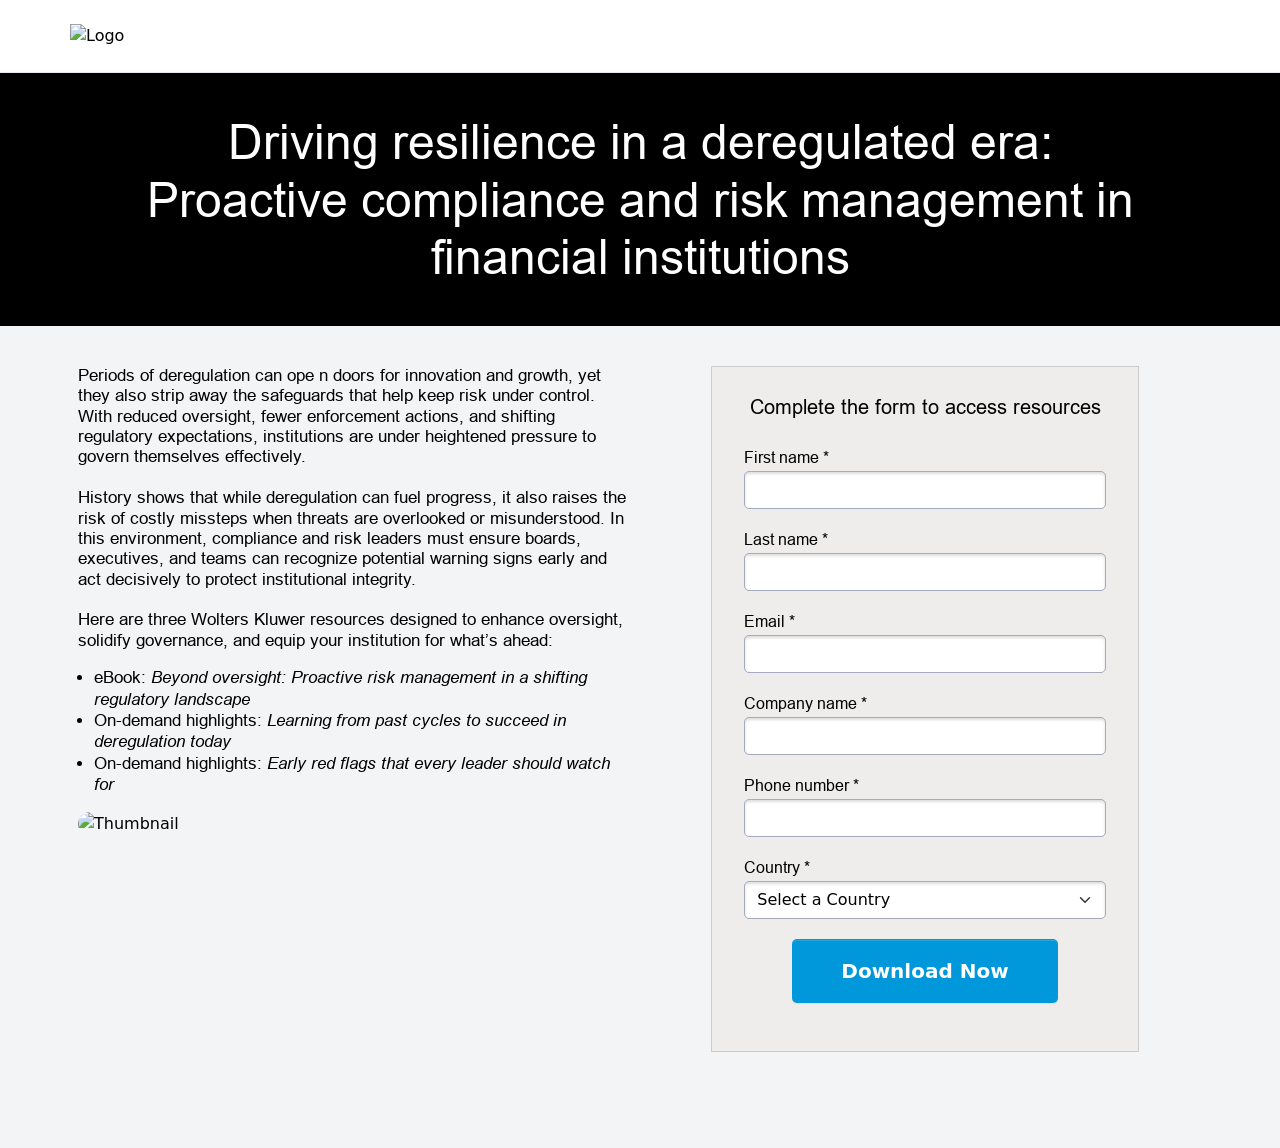
==== wolters-kluwer-1/index.html @ 0bf44a29 "wolters-kluwer-1 name updated" ====
<!doctype html>
<html lang="en">

<head>
    <!-- Required meta tags -->
    <meta charset="utf-8">
    <meta name="viewport" content="width=device-width, initial-scale=1">
    <link rel="icon" type="image/x-icon" href="https://hub.contentclik.com/logos/wolters_kluwer.png">

    <!-- Bootstrap CSS -->
    <link href="https://cdn.jsdelivr.net/npm/bootstrap@5.0.2/dist/css/bootstrap.min.css" rel="stylesheet"
        integrity="sha384-EVSTQN3/azprG1Anm3QDgpJLIm9Nao0Yz1ztcQTwFspd3yD65VohhpuuCOmLASjC" crossorigin="anonymous">

    <link rel="preconnect" href="https://fonts.googleapis.com">
    <link rel="preconnect" href="https://fonts.gstatic.com" crossorigin>
    <!-- <link href="https://fonts.googleapis.com/css2?family=Plus+Jakarta+Sans:ital,wght@0,200..800;1,200..800&display=swap"
        rel="stylesheet"> -->

    <link rel="stylesheet" href="./font.css">

    <title>
        Driving resilience in a deregulated era: Proactive compliance and risk management in financial institutions
    </title>
</head>

<body>
    <style>
        * {
            margin: 0;
            padding: 0;
            box-sizing: border-box;
            /* border: 1px solid #000; */
            /* font-family: "Plus Jakarta Sans", Helvetica, Arial, sans-serif; */
            color: #000;
        }

        body {
            overflow-x: hidden;
        }

        .form-control,
        select {
            border: 1px solid #bbb;
            font-size: 16px !important;
            color: #000 !important;
            /* box-shadow: inset 0 1px 1px rgba(0, 0, 0, .075); */
            border: 1px solid #a5abbd;
            border-radius: 5px;
            /* height: 52px; */
            font-weight: 500;
            box-shadow: inset 0px 2px 3px #dddddd;
            -webkit-box-shadow: inset 0px 2px 3px #dddddd;
        }

        ::placeholder {
            color: #000 !important;
            font-weight: 500;
        }

        label {
            font-family: Arial, sans-serif;
            font-weight: 500;
            font-size: 16px;
            line-height: 28px;
        }

        li {
            list-style: disc;
        }

        .opt-in {
            font-size: 12px;
            line-height: 15px;
            color: #32425e;
        }

        .opt-in a {
            text-decoration: none;
            color: #337ab7;
        }

        .btn {
            color: #ffffff;
            background-color: #0e57e0;
            font-size: 18px;
            font-weight: 600;
            text-shadow: 0 -1px 0 rgba(0, 0, 0, .2);
            -webkit-box-shadow: inset 0 1px 0 rgba(255, 255, 255, .15), 0 1px 1px rgba(0, 0, 0, .075);
            box-shadow: inset 0 1px 0 rgba(255, 255, 255, .15), 0 1px 1px rgba(0, 0, 0, .075);
            cursor: pointer;
            padding: 10px 35px;
            border-radius: 10px;
        }

        .btn:hover {
            color: #000000;
            background-color: #ffffff;
            box-shadow: 0 0 2px 2px #ccc;
        }
    </style>
    <div id="newBody">
        <!-- Navbar -->
        <nav style="border-bottom: 1px solid #e7e8f1;">
            <div class="container">
                <div class="row">
                    <!-- <div class="col-6 py-4 py-md-2 d-flex justify-content-start align-items-center">
                        <img src="./logotest.png" width="90%" style="max-width: 250px;" alt="Logo">
                    </div> -->
                    <div class="col-12 py-4 px-0 d-flex justify-content-start align-items-center">
                        <img src="https://hub.contentclik.com/logos/wolters_kluwer.png" width="90%"
                            style="max-width: 400px;" alt="Logo">
                    </div>
                </div>
            </div>
        </nav>

        <div style="background-color: #F3F4F6;color: #454545;">
            <!-- Title -->
            <header style="background-color: #000;">
                <div class="container">
                    <div class="row d-flex justify-content-center">
                        <div class="col-md-12 col-xxl-9 py-4 ">
                            <h2 class="text-center pt-3 pb-3 m-0 fw-6"
                                style="font-size: 48px;font-weight: 500;line-height: 1.2;color: #fff;font-family: 'Arial', sans-serif;">
                                Driving resilience in a deregulated era:
                                <br>
                                Proactive compliance and risk management in
                                financial institutions
                            </h2>
                            <!-- <h4 class="text-center pb-1 m-0 fw-6" style="font-size: 16px;font-weight: 500;">
                                Subtitle
                            </h4> -->
                        </div>
                        <!-- <div class="col-12 pt-1 pb-5 d-flex justify-content-center align-items-center">
                            <img src="https://hub.contentclik.com/logo/.png" width="90%"
                                style="max-width: 150px;" alt="Image_1">
                        </div> -->
                    </div>
                </div>
            </header>

            <!-- Abstract / Content / Form -->
            <main>
                <div class="container">
                    <div class="row pb-md-5 pt-3">

                        <!-- Content        -->
                        <section class="col-12 col-lg-6 px-4 px-md-2 pt-md-4">
                            <div class="row">

                                <div class="col-md-12"
                                    style="font-size: 17px;font-family: 'Arial',sans-serif;line-height: 1.2;">
                                    <p>
                                        <!-- <b>
                                            Subtitle
                                        </b>
                                        <br><br> -->
                                        Periods of deregulation can ope n doors for innovation and growth, yet they also
                                        strip away the safeguards that help keep risk under control. With reduced
                                        oversight, fewer enforcement actions, and shifting regulatory expectations,
                                        institutions are under heightened pressure to govern themselves effectively.
                                        <br><br>
                                        History shows that while deregulation can fuel progress, it also raises the risk
                                        of costly missteps when threats are overlooked or misunderstood. In this
                                        environment, compliance and risk leaders must ensure boards, executives, and
                                        teams can recognize potential warning signs early and act decisively to protect
                                        institutional integrity.
                                        <br><br>
                                        Here are three Wolters Kluwer resources designed to enhance oversight, solidify
                                        governance, and equip your institution for what’s ahead:


                                    </p>
                                    <ul class="ps-3"
                                        style="font-size: 17px;font-family: 'Arial',sans-serif;line-height: 1.2;">
                                        <li>
                                            eBook: <i>
                                                Beyond oversight: Proactive risk management in a shifting regulatory
                                                landscape
                                            </i>
                                        </li>

                                        <li>
                                            On-demand highlights: <i>
                                                Learning from past cycles to succeed in deregulation today
                                            </i>
                                        </li>

                                        <li>
                                            On-demand highlights: <i>
                                                Early red flags that every leader should watch for
                                            </i>
                                        </li>
                                    </ul>
                                </div>

                                <div class="col-md-12">
                                    <img class="d-block mx-auto"
                                        src="https://hub.contentclik.com/thumbnails/wolters_kluwer-1_thumb.png"
                                        width="100%" alt="Thumbnail"
                                        style="max-width: 600px;border-radius: 20px; box-shadow: none">
                                </div>

                            </div>
                        </section>

                        <!-- Form Section -->
                        <section class="col-12 col-lg-6 px-4 px-md-0 d-flex justify-content-center pt-md-4 pb-5">

                            <div class="row">
                                <div class="col-12">

                                    <form id="myform" class="col-9 mx-auto px-3" style="background-color: rgba(239,236,236,1);
                                            border: 1px solid #ccc;
                                            border-radius: 0;
                                            box-shadow: none;
                                            padding: 0 40px;">

                                        <!-- Hidden Campaign Name Field -->
                                        <input type="hidden" name="campaign_name" value="wolters_kluwer-1">

                                        <div class="row px-3">
                                            <div class="col-lg-12 mt-4 mb-3">
                                                <h4 class="mt-1"
                                                    style="text-align: center;font-size: 20px;font-family: 'Arial', sans-serif;">
                                                    Complete the form to access resources
                                                </h4>
                                            </div>

                                            <div class="col-12 mb-3">
                                                <label for="first_name">First name *</label>
                                                <input type="text" id="first_name" required class="form-control"
                                                    name="first_name">
                                            </div>

                                            <div class="col-12 mb-3">
                                                <label for="last_name">Last name *</label>
                                                <input type="text" id="last_name" required class="form-control"
                                                    name="last_name">
                                            </div>

                                            <div class="col-12 mb-3">
                                                <label for="email">Email *</label>
                                                <input type="email" id="email" required class="form-control"
                                                    name="email">
                                            </div>

                                            <div class="col-12 mb-3">
                                                <label for="company_name">Company name *</label>
                                                <input type="text" id="company_name" required class="form-control"
                                                    name="company_name">
                                            </div>

                                            <div class="col-12 mb-3">
                                                <label for="phone_number">Phone number *</label>
                                                <input type="phone_number" id="phone_number" required
                                                    class="form-control" name="phone_number">
                                            </div>

                                            <!-- <div class="col-12 mb-3">
                                                <label for="job_title">Job title *</label>
                                                <input type="text" id="job_title" required class="form-control"
                                                    name="job_title">
                                            </div> -->


                                            <div class="col-md-12 mb-3">
                                                <label for="country">Country *</label>
                                                <select id="country" required class="form-select form-control"
                                                    name="country">
                                                    <option value="">Select a Country</option>
                                                    <option value="Afghanistan">Afghanistan</option>
                                                    <option value="Albania">Albania</option>
                                                    <option value="Algeria">Algeria</option>
                                                    <option value="Andorra">Andorra</option>
                                                    <option value="Angola">Angola</option>
                                                    <option value="Antarctica">Antarctica</option>
                                                    <option value="Antigua and Barbuda">Antigua and Barbuda</option>
                                                    <option value="Argentina">Argentina</option>
                                                    <option value="Armenia">Armenia</option>
                                                    <option value="Australia">Australia</option>
                                                    <option value="Austria">Austria</option>
                                                    <option value="Azerbaijan">Azerbaijan</option>
                                                    <option value="Bahamas">Bahamas</option>
                                                    <option value="Bahrain">Bahrain</option>
                                                    <option value="Bangladesh">Bangladesh</option>
                                                    <option value="Barbados">Barbados</option>
                                                    <option value="Belarus">Belarus</option>
                                                    <option value="Belgium">Belgium</option>
                                                    <option value="Belize">Belize</option>
                                                    <option value="Benin">Benin</option>
                                                    <option value="Bermuda">Bermuda</option>
                                                    <option value="Bhutan">Bhutan</option>
                                                    <option value="Bolivia">Bolivia</option>
                                                    <option value="Bosnia and Herzegovina">Bosnia and Herzegovina
                                                    </option>
                                                    <option value="Botswana">Botswana</option>
                                                    <option value="Brazil">Brazil</option>
                                                    <option value="Brunei">Brunei</option>
                                                    <option value="Bulgaria">Bulgaria</option>
                                                    <option value="Burkina Faso">Burkina Faso</option>
                                                    <option value="Burma">Burma</option>
                                                    <option value="Burundi">Burundi</option>
                                                    <option value="Cambodia">Cambodia</option>
                                                    <option value="Cameroon">Cameroon</option>
                                                    <option value="Canada">Canada</option>
                                                    <option value="Cape Verde">Cape Verde</option>
                                                    <option value="Central African Republic">Central African
                                                        Republic</option>
                                                    <option value="Chad">Chad</option>
                                                    <option value="Chile">Chile</option>
                                                    <option value="China">China</option>
                                                    <option value="Colombia">Colombia</option>
                                                    <option value="Comoros">Comoros</option>
                                                    <option value="Congo, Democratic Republic">Congo, Democratic
                                                        Republic</option>
                                                    <option value="Congo, Republic of the">Congo, Republic of the
                                                    </option>
                                                    <option value="Costa Rica">Costa Rica</option>
                                                    <option value="Cote d'Ivoire">Cote d'Ivoire</option>
                                                    <option value="Croatia">Croatia</option>
                                                    <option value="Cuba">Cuba</option>
                                                    <option value="Cyprus">Cyprus</option>
                                                    <option value="Czech Republic">Czech Republic</option>
                                                    <option value="Denmark">Denmark</option>
                                                    <option value="Djibouti">Djibouti</option>
                                                    <option value="Dominica">Dominica</option>
                                                    <option value="Dominican Republic">Dominican Republic</option>
                                                    <option value="East Timor">East Timor</option>
                                                    <option value="Ecuador">Ecuador</option>
                                                    <option value="Egypt">Egypt</option>
                                                    <option value="El Salvador">El Salvador</option>
                                                    <option value="Equatorial Guinea">Equatorial Guinea</option>
                                                    <option value="Eritrea">Eritrea</option>
                                                    <option value="Estonia">Estonia</option>
                                                    <option value="Ethiopia">Ethiopia</option>
                                                    <option value="Fiji">Fiji</option>
                                                    <option value="Finland">Finland</option>
                                                    <option value="France">France</option>
                                                    <option value="Gabon">Gabon</option>
                                                    <option value="Gambia">Gambia</option>
                                                    <option value="Georgia">Georgia</option>
                                                    <option value="Germany">Germany</option>
                                                    <option value="Ghana">Ghana</option>
                                                    <option value="Greece">Greece</option>
                                                    <option value="Greenland">Greenland</option>
                                                    <option value="Grenada">Grenada</option>
                                                    <option value="Guatemala">Guatemala</option>
                                                    <option value="Guinea">Guinea</option>
                                                    <option value="Guinea-Bissau">Guinea-Bissau</option>
                                                    <option value="Guyana">Guyana</option>
                                                    <option value="Haiti">Haiti</option>
                                                    <option value="Honduras">Honduras</option>
                                                    <option value="Hong Kong">Hong Kong</option>
                                                    <option value="Hungary">Hungary</option>
                                                    <option value="Iceland">Iceland</option>
                                                    <option value="India">India</option>
                                                    <option value="Indonesia">Indonesia</option>
                                                    <option value="Iran">Iran</option>
                                                    <option value="Iraq">Iraq</option>
                                                    <option value="Ireland">Ireland</option>
                                                    <option value="Israel">Israel</option>
                                                    <option value="Italy">Italy</option>
                                                    <option value="Jamaica">Jamaica</option>
                                                    <option value="Japan">Japan</option>
                                                    <option value="Jordan">Jordan</option>
                                                    <option value="Kazakhstan">Kazakhstan</option>
                                                    <option value="Kenya">Kenya</option>
                                                    <option value="Kiribati">Kiribati</option>
                                                    <option value="Korea, North">Korea, North</option>
                                                    <option value="Korea, South">Korea, South</option>
                                                    <option value="Kuwait">Kuwait</option>
                                                    <option value="Kyrgyzstan">Kyrgyzstan</option>
                                                    <option value="Laos">Laos</option>
                                                    <option value="Latvia">Latvia</option>
                                                    <option value="Lebanon">Lebanon</option>
                                                    <option value="Lesotho">Lesotho</option>
                                                    <option value="Liberia">Liberia</option>
                                                    <option value="Libya">Libya</option>
                                                    <option value="Liechtenstein">Liechtenstein</option>
                                                    <option value="Lithuania">Lithuania</option>
                                                    <option value="Luxembourg">Luxembourg</option>
                                                    <option value="Macedonia">Macedonia</option>
                                                    <option value="Madagascar">Madagascar</option>
                                                    <option value="Malawi">Malawi</option>
                                                    <option value="Malaysia">Malaysia</option>
                                                    <option value="Maldives">Maldives</option>
                                                    <option value="Mali">Mali</option>
                                                    <option value="Malta">Malta</option>
                                                    <option value="Marshall Islands">Marshall Islands</option>
                                                    <option value="Mauritania">Mauritania</option>
                                                    <option value="Mauritius">Mauritius</option>
                                                    <option value="Mexico">Mexico</option>
                                                    <option value="Micronesia">Micronesia</option>
                                                    <option value="Moldova">Moldova</option>
                                                    <option value="Mongolia">Mongolia</option>
                                                    <option value="Montenegro">Montenegro</option>
                                                    <option value="Morocco">Morocco</option>
                                                    <option value="Monaco">Monaco</option>
                                                    <option value="Mozambique">Mozambique</option>
                                                    <option value="Namibia">Namibia</option>
                                                    <option value="Nauru">Nauru</option>
                                                    <option value="Nepal">Nepal</option>
                                                    <option value="Netherlands">Netherlands</option>
                                                    <option value="New Zealand">New Zealand</option>
                                                    <option value="Nicaragua">Nicaragua</option>
                                                    <option value="Niger">Niger</option>
                                                    <option value="Nigeria">Nigeria</option>
                                                    <option value="Norway">Norway</option>
                                                    <option value="Oman">Oman</option>
                                                    <option value="Pakistan">Pakistan</option>
                                                    <option value="Panama">Panama</option>
                                                    <option value="Papua New Guinea">Papua New Guinea</option>
                                                    <option value="Paraguay">Paraguay</option>
                                                    <option value="Peru">Peru</option>
                                                    <option value="Philippines">Philippines</option>
                                                    <option value="Poland">Poland</option>
                                                    <option value="Portugal">Portugal</option>
                                                    <option value="Qatar">Qatar</option>
                                                    <option value="Romania">Romania</option>
                                                    <option value="Russia">Russia</option>
                                                    <option value="Rwanda">Rwanda</option>
                                                    <option value="Samoa">Samoa</option>
                                                    <option value="San Marino">San Marino</option>
                                                    <option value="Sao Tome">Sao Tome</option>
                                                    <option value="Saudi Arabia">Saudi Arabia</option>
                                                    <option value="Senegal">Senegal</option>
                                                    <option value="Serbia">Serbia</option>
                                                    <option value="Seychelles">Seychelles</option>
                                                    <option value="Sierra Leone">Sierra Leone</option>
                                                    <option value="Singapore">Singapore</option>
                                                    <option value="Slovakia">Slovakia</option>
                                                    <option value="Slovenia">Slovenia</option>
                                                    <option value="Solomon Islands">Solomon Islands</option>
                                                    <option value="Somalia">Somalia</option>
                                                    <option value="South Africa">South Africa</option>
                                                    <option value="Spain">Spain</option>
                                                    <option value="Sri Lanka">Sri Lanka</option>
                                                    <option value="Sudan">Sudan</option>
                                                    <option value="Suriname">Suriname</option>
                                                    <option value="Swaziland">Swaziland</option>
                                                    <option value="Sweden">Sweden</option>
                                                    <option value="Switzerland">Switzerland</option>
                                                    <option value="Syria">Syria</option>
                                                    <option value="Taiwan">Taiwan</option>
                                                    <option value="Tajikistan">Tajikistan</option>
                                                    <option value="Tanzania">Tanzania</option>
                                                    <option value="Thailand">Thailand</option>
                                                    <option value="Togo">Togo</option>
                                                    <option value="Tonga">Tonga</option>
                                                    <option value="Trinidad and Tobago">Trinidad and Tobago</option>
                                                    <option value="Tunisia">Tunisia</option>
                                                    <option value="Turkey">Turkey</option>
                                                    <option value="Turkmenistan">Turkmenistan</option>
                                                    <option value="Uganda">Uganda</option>
                                                    <option value="Ukraine">Ukraine</option>
                                                    <option value="United Arab Emirates">United Arab Emirates
                                                    </option>
                                                    <option value="United Kingdom">United Kingdom</option>
                                                    <option value="United States">United States</option>
                                                    <option value="Uruguay">Uruguay</option>
                                                    <option value="Uzbekistan">Uzbekistan</option>
                                                    <option value="Vanuatu">Vanuatu</option>
                                                    <option value="Venezuela">Venezuela</option>
                                                    <option value="Vietnam">Vietnam</option>
                                                    <option value="Yemen">Yemen</option>
                                                    <option value="Zambia">Zambia</option>
                                                    <option value="Zimbabwe">Zimbabwe</option>

                                                </select>
                                            </div>



                                            <!-- <div class="col-md-12 mt-3  ps-3 pe-4">
                                        <p
                                            style="font-size: 13px;color: #888c93 !important;line-height: 28px;font-weight: 500;">
                                            <input class="form-check-input me-1" type="checkbox"
                                                style="font-size: 18px;">
                                            Optin
                                        </p>
                                    </div> -->


                                            <div class="col-md-12 pt-1 pb-5">
                                                <button type="submit" class="btn d-block mx-auto "
                                                    style="padding: 16px 48px;background-color: rgba(0, 152, 219, 1);color: #ffffff!important;border-radius: 5px;font-size: 20px;font-weight: 600;text-shadow: none;">
                                                    Download Now
                                                </button>
                                            </div>

                                        </div>
                                    </form>


                                </div>
                            </div>

                        </section>

                    </div>
                </div>
            </main>

            <main id="thankyou" style="display:none;padding:6vh 0px 13vh 0;">
                <div class="container">
                    <div class="row align-items-stretch">



                        <section
                            class="col-12 d-flex align-items-center justify-content-center text-center pt-4 pb-4 mb-5 mb-lg-0">
                            <div class="row">


                                <div class="col-12">
                                    <h3 style="font-weight: 600;font-family: 'Arial', sans-serif;font-size: 32px;">
                                        Thank You!
                                    </h3>
                                    <p class="mt-3"
                                        style="font-weight: 400;font-family: 'Arial', sans-serif;font-size: 20px;">
                                        Your form has been submitted.
                                        <br>
                                        Please click the link below to access the content
                                    </p>
                                </div>

                                <div class="col-12">

                                    <div class="row pt-5">

                                        <div class="col-md-4 ">
                                            <a style="text-decoration: none;"
                                                href="https://hub.contentclik.com/pdf/Beyond_oversight_Proactive_risk_management.pdf">
                                                <img class="img-fluid mx-auto shadow-lg border border-dark"
                                                    src="./wolters_kluwer-a.png" alt="PDF Thumbnail" width="100%"
                                                    style="max-width: 500px;">
                                            </a>
                                        </div>

                                        <div class="col-md-8 d-flex align-items-center justify-content-center border">
                                            <div class="">
                                                <h4
                                                    style="font-weight: 600;font-family: 'Arial', sans-serif;font-size: 24px;">
                                                    Ebook
                                                </h4>

                                                <h5 class="pt-4 mb-5"
                                                    style="font-weight: 400;font-family: 'Arial', sans-serif;font-size: 20px;">
                                                    Beyond Oversight Proactive Risk Management
                                                </h5>

                                                <a style="text-decoration: none;"
                                                    href="https://hub.contentclik.com/pdf/Beyond_oversight_Proactive_risk_management.pdf">
                                                    <button type="submit" class="btn d-block mx-auto "
                                                        style="padding: 12px 40px;background-color: rgba(0, 152, 219, 1);color: #ffffff!important;border-radius: 5px;font-size: 18px;font-weight: 600;text-shadow: none;">
                                                        Read Now
                                                    </button>
                                                </a>
                                            </div>
                                        </div>

                                    </div>

                                    <div class="row pt-5">

                                        <div class="col-md-4 ">
                                            <a style="text-decoration: none;" href="https://vimeo.com/1152003832">
                                                <img class="img-fluid mx-auto shadow-lg border border-dark"
                                                    src="./wolters_kluwer-b.png" alt="PDF Thumbnail" width="100%"
                                                    style="max-width: 500px;">
                                            </a>
                                        </div>

                                        <div class="col-md-8 d-flex align-items-center justify-content-center border">
                                            <div class="">
                                                <h4
                                                    style="font-weight: 600;font-family: 'Arial', sans-serif;font-size: 24px;">
                                                    On-demand highlights 1
                                                </h4>

                                                <h5 class="pt-4 mb-5"
                                                    style="font-weight: 400;font-family: 'Arial', sans-serif;font-size: 20px;">
                                                    Driving Resilience in a Deregulated Era Webinar
                                                </h5>

                                                <a style="text-decoration: none;" href="https://vimeo.com/1152003832">
                                                    <button type="submit" class="btn d-block mx-auto "
                                                        style="padding: 12px 40px;background-color: rgba(0, 152, 219, 1);color: #ffffff!important;border-radius: 5px;font-size: 18px;font-weight: 600;text-shadow: none;">
                                                        View Now
                                                    </button>
                                                </a>
                                            </div>
                                        </div>

                                    </div>

                                    <div class="row pt-5">

                                        <div class="col-md-4 ">
                                            <a style="text-decoration: none;" href="https://vimeo.com/1152004239">
                                                <img class="img-fluid mx-auto shadow-lg border border-dark"
                                                    src="./wolters_kluwer-c.png" alt="PDF Thumbnail" width="100%"
                                                    style="max-width: 500px;">
                                            </a>
                                        </div>

                                        <div class="col-md-8 d-flex align-items-center justify-content-center border">
                                            <div class="">
                                                <h4
                                                    style="font-weight: 600;font-family: 'Arial', sans-serif;font-size: 24px;">
                                                    On-demand highlights 2
                                                </h4>

                                                <h5 class="pt-4 mb-5"
                                                    style="font-weight: 400;font-family: 'Arial', sans-serif;font-size: 20px;">
                                                    Driving Resilience in a Deregulated Era Webinar
                                                </h5>

                                                <a style="text-decoration: none;" href="https://vimeo.com/1152003832">
                                                    <button type="submit" class="btn d-block mx-auto "
                                                        style="padding: 12px 40px;background-color: rgba(0, 152, 219, 1);color: #ffffff!important;border-radius: 5px;font-size: 18px;font-weight: 600;text-shadow: none;">
                                                        View Now
                                                    </button>
                                                </a>
                                            </div>
                                        </div>

                                    </div>


                                </div>
                            </div>
                        </section>

                    </div>
                </div>
            </main>
        </div>

        <!-- Footer / Privacy Policy -->
        <!-- <footer class="text-white" style="background-color: #000;font-size: 14px;line-height: 30px;">
            <div class="container">
                <div class="row">
                    <div class="col-12 pt-5 pb-2 d-flex justify-content-center align-items-center">
                        <img src="https://hub.contentclik.com/logos/.svg" width="90%" style="max-width: 162px;"
                            alt="White_Logo">
                    </div>
                    <div class="col-md-12 pt-2 pb-4">
                        <p class="text-center" style="color: #fff;">
                            <span class="d-inline-block"
                                style="padding-top: 5px;padding-bottom: 5px;color: #fff;padding-right: 5px;">Copyright
                                2026
                                ©ContentClik</span>
                            <a style="padding-top: 5px;padding-bottom: 5px;border-left: 1px solid #fff;padding-right:8px;padding-left: 8px; color: #fff;"
                                href="https://contentclik.com/privacy-policy" target="_blank" rel="noopener">
                                Privacy Policy
                            </a>
                        </p>
                    </div>
                </div>
            </div>
        </footer> -->
    </div>

    <!-- Optional JavaScript; choose one of the two! -->

    <!-- Option 1: Bootstrap Bundle with Popper -->
    <script src="https://cdn.jsdelivr.net/npm/bootstrap@5.0.2/dist/js/bootstrap.bundle.min.js"
        integrity="sha384-MrcW6ZMFYlzcLA8Nl+NtUVF0sA7MsXsP1UyJoMp4YLEuNSfAP+JcXn/tWtIaxVXM"
        crossorigin="anonymous"></script>

    <!-- Firebase SDK (Compat version) -->
    <script src="https://www.gstatic.com/firebasejs/8.10.1/firebase-app.js"></script>
    <script src="https://www.gstatic.com/firebasejs/8.10.1/firebase-firestore.js"></script>

    <!-- Firebase Config & Form Handler -->
    <script>
        // Initialize Firebase (REPLACE WITH YOUR CONFIG)
        const firebaseConfig = {
            apiKey: "AIzaSyCA2Q7aCaTs7FQse8H3xqQgdLjrHhCx68U",
            authDomain: "leads-management-59a48.firebaseapp.com",
            projectId: "leads-management-59a48",
            storageBucket: "leads-management-59a48.firebasestorage.app",
            messagingSenderId: "498800396444",
            appId: "1:498800396444:web:764214381817df32f80559",
            measurementId: "G-CJRX2VKLKD"
        };

        firebase.initializeApp(firebaseConfig);
        const db = firebase.firestore();
    </script>

    <!-- Load Adaptive Form Handler -->
    <script src="../firebase-form-handler.js"></script>

    <!-- Form Visibility Handler (Campaign-Specific) -->
    <script>
        document.addEventListener('formSubmissionSuccess', function () {
            // Scroll to top
            window.scrollTo({ top: 0, behavior: 'smooth' });

            // Hide form, show thank you message permanently
            document.querySelector('main:not(#thankyou)').style.display = 'none';
            document.getElementById('thankyou').style.display = 'block';
        });
    </script>

    <!-- Option 2: Separate Popper and Bootstrap JS -->
    <!--
    <script src="https://cdn.jsdelivr.net/npm/@popperjs/core@2.9.2/dist/umd/popper.min.js" integrity="sha384-IQsoLXl5PILFhosVNubq5LC7Qb9DXgDA9i+tQ8Zj3iwWAwPtgFTxbJ8NT4GN1R8p" crossorigin="anonymous"></script>
    <script src="https://cdn.jsdelivr.net/npm/bootstrap@5.0.2/dist/js/bootstrap.min.js" integrity="sha384-cVKIPhGWiC2Al4u+LWgxfKTRIcfu0JTxR+EQDz/bgldoEyl4H0zUF0QKbrJ0EcQF" crossorigin="anonymous"></script>
    -->
</body>

</html>
---- wolters-kluwer-1/font.css ----
/* ==========================
   Arial Family
   ========================== */

@font-face {
    font-family: 'Arial';
    src: url('./font/arial/ARIAL.TTF') format('truetype');
    font-weight: 400;
    font-style: normal;
}

@font-face {
    font-family: 'Arial';
    src: url('./font/arial/ARIALBD.TTF') format('truetype');
    font-weight: 700;
    font-style: normal;
}

@font-face {
    font-family: 'Arial';
    src: url('./font/arial/ARIALI.TTF') format('truetype');
    font-weight: 400;
    font-style: italic;
}

@font-face {
    font-family: 'Arial';
    src: url('./font/arial/ARIALBI.TTF') format('truetype');
    font-weight: 700;
    font-style: italic;
}

/* ==========================
   Arial Narrow
   ========================== */

@font-face {
    font-family: 'Arial Narrow';
    src: url('./font/arial/ARIALN.TTF') format('truetype');
    font-weight: 400;
    font-style: normal;
}

@font-face {
    font-family: 'Arial Narrow';
    src: url('./font/arial/ARIALNB.TTF') format('truetype');
    font-weight: 700;
    font-style: normal;
}

@font-face {
    font-family: 'Arial Narrow';
    src: url('./font/arial/ARIALNI.TTF') format('truetype');
    font-weight: 400;
    font-style: italic;
}

@font-face {
    font-family: 'Arial Narrow';
    src: url('./font/arial/ARIALNBI.TTF') format('truetype');
    font-weight: 700;
    font-style: italic;
}

/* ==========================
   Arial Light
   ========================== */

@font-face {
    font-family: 'Arial Light';
    src: url('./font/arial/ARIALLGT.TTF') format('truetype');
    font-weight: 300;
    font-style: normal;
}

@font-face {
    font-family: 'Arial Light';
    src: url('./font/arial/ARIALLGTITL.TTF') format('truetype');
    font-weight: 300;
    font-style: italic;
}

/* ==========================
   Arial Black
   ========================== */

@font-face {
    font-family: 'Arial Black';
    src: url('./font/arial/ARIBLK.TTF') format('truetype');
    font-weight: 900;
    font-style: normal;
}

@font-face {
    font-family: 'Arial Black';
    src: url('./font/arial/ARIALBLACKITALIC.TTF') format('truetype');
    font-weight: 900;
    font-style: italic;
}

/* ==========================
   Arial Medium
   ========================== */

@font-face {
    font-family: 'Arial Medium';
    src: url('./font/arial/ArialMdm.ttf') format('truetype');
    font-weight: 500;
    font-style: normal;
}

@font-face {
    font-family: 'Arial Medium';
    src: url('./font/arial/ArialMdmItl.ttf') format('truetype');
    font-weight: 500;
    font-style: italic;
}

/* ==========================
   Arial CE
   ========================== */

@font-face {
    font-family: 'Arial CE';
    src: url('./font/arial/ArialCE.ttf') format('truetype');
    font-weight: 400;
    font-style: normal;
}

@font-face {
    font-family: 'Arial CE';
    src: url('./font/arial/arialceb.ttf') format('truetype');
    font-weight: 700;
    font-style: normal;
}

@font-face {
    font-family: 'Arial CE';
    src: url('./font/arial/ArialCEItalic.ttf') format('truetype');
    font-weight: 400;
    font-style: italic;
}

@font-face {
    font-family: 'Arial CE';
    src: url('./font/arial/ArialCEBoldItalic.ttf') format('truetype');
    font-weight: 700;
    font-style: italic;
}

@font-face {
    font-family: 'Arial CE Black';
    src: url('./font/arial/ArialCEMTBlack.ttf') format('truetype');
    font-weight: 900;
    font-style: normal;
}
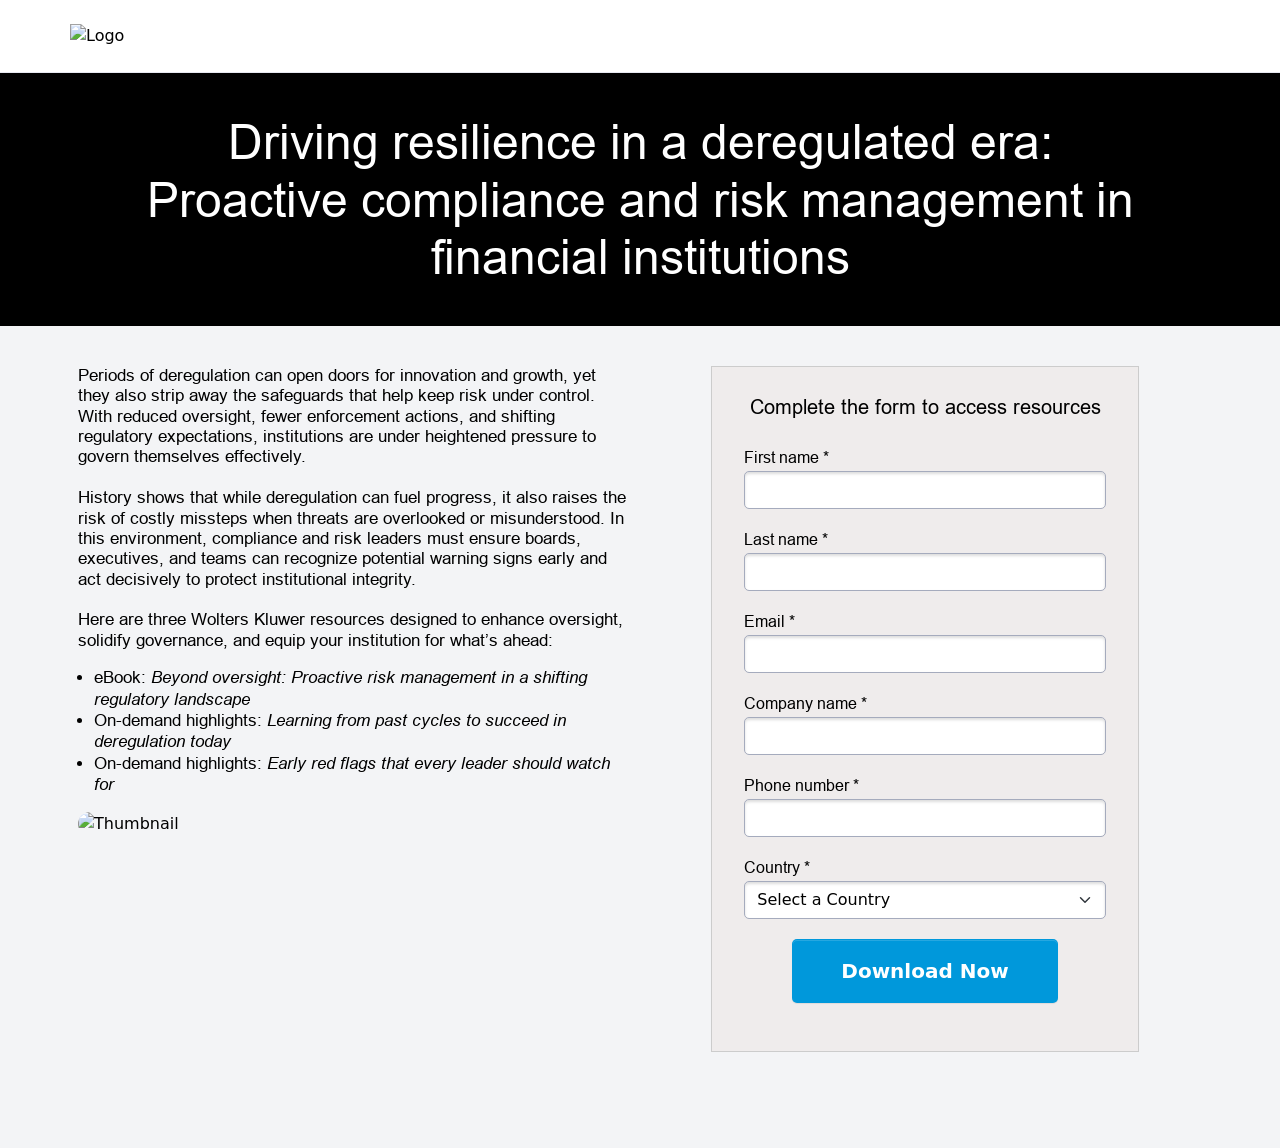
==== commit 5ba24284: "wolters-kluwer-1 updated" ====
--- a/wolters-kluwer-1/index.html
+++ b/wolters-kluwer-1/index.html
@@ -155,7 +155,7 @@
                                             Subtitle
                                         </b>
                                         <br><br> -->
-                                        Periods of deregulation can ope n doors for innovation and growth, yet they also
+                                        Periods of deregulation can open doors for innovation and growth, yet they also
                                         strip away the safeguards that help keep risk under control. With reduced
                                         oversight, fewer enforcement actions, and shifting regulatory expectations,
                                         institutions are under heightened pressure to govern themselves effectively.
@@ -531,10 +531,10 @@
 
                                         <div class="col-md-4 ">
                                             <a style="text-decoration: none;"
-                                                href="https://hub.contentclik.com/pdf/Beyond_oversight_Proactive_risk_management.pdf">
+                                                href="https://hub.contentclik.com/pdf/(eBook)_Beyond_oversight__Proactive_risk_management.pdf">
                                                 <img class="img-fluid mx-auto shadow-lg border border-dark"
-                                                    src="./wolters_kluwer-a.png" alt="PDF Thumbnail" width="100%"
-                                                    style="max-width: 500px;">
+                                                    src="https://hub.contentclik.com/thumbnails/wolters_kluwer-a.png"
+                                                    alt="PDF Thumbnail" width="100%" style="max-width: 500px;">
                                             </a>
                                         </div>
 
@@ -551,7 +551,7 @@
                                                 </h5>
 
                                                 <a style="text-decoration: none;"
-                                                    href="https://hub.contentclik.com/pdf/Beyond_oversight_Proactive_risk_management.pdf">
+                                                    href="https://hub.contentclik.com/pdf/(eBook)_Beyond_oversight__Proactive_risk_management.pdf">
                                                     <button type="submit" class="btn d-block mx-auto "
                                                         style="padding: 12px 40px;background-color: rgba(0, 152, 219, 1);color: #ffffff!important;border-radius: 5px;font-size: 18px;font-weight: 600;text-shadow: none;">
                                                         Read Now
@@ -565,10 +565,11 @@
                                     <div class="row pt-5">
 
                                         <div class="col-md-4 ">
-                                            <a style="text-decoration: none;" href="https://vimeo.com/1152003832">
+                                            <a style="text-decoration: none;"
+                                                href="https://hub.contentclik.com/video/(video_2)_Driving_Resilience_in_a_Deregulated_Era_Webinar_Learning_from_past_cycles_to_succeed_in.mp4">
                                                 <img class="img-fluid mx-auto shadow-lg border border-dark"
-                                                    src="./wolters_kluwer-b.png" alt="PDF Thumbnail" width="100%"
-                                                    style="max-width: 500px;">
+                                                    src="https://hub.contentclik.com/thumbnails/wolters_kluwer-b.png"
+                                                    alt="PDF Thumbnail" width="100%" style="max-width: 500px;">
                                             </a>
                                         </div>
 
@@ -584,7 +585,8 @@
                                                     Driving Resilience in a Deregulated Era Webinar
                                                 </h5>
 
-                                                <a style="text-decoration: none;" href="https://vimeo.com/1152003832">
+                                                <a style="text-decoration: none;"
+                                                    href="https://hub.contentclik.com/video/(video_2)_Driving_Resilience_in_a_Deregulated_Era_Webinar_Learning_from_past_cycles_to_succeed_in.mp4">
                                                     <button type="submit" class="btn d-block mx-auto "
                                                         style="padding: 12px 40px;background-color: rgba(0, 152, 219, 1);color: #ffffff!important;border-radius: 5px;font-size: 18px;font-weight: 600;text-shadow: none;">
                                                         View Now
@@ -598,10 +600,11 @@
                                     <div class="row pt-5">
 
                                         <div class="col-md-4 ">
-                                            <a style="text-decoration: none;" href="https://vimeo.com/1152004239">
+                                            <a style="text-decoration: none;"
+                                                href="https://hub.contentclik.com/video/(video_3)_Driving_Resilience_in_a_Deregulated_Era_Webinar_Early_red_flags_that_every_leader_sh.mp4">
                                                 <img class="img-fluid mx-auto shadow-lg border border-dark"
-                                                    src="./wolters_kluwer-c.png" alt="PDF Thumbnail" width="100%"
-                                                    style="max-width: 500px;">
+                                                    src="https://hub.contentclik.com/thumbnails/wolters_kluwer-c.png"
+                                                    alt="PDF Thumbnail" width="100%" style="max-width: 500px;">
                                             </a>
                                         </div>
 
@@ -617,7 +620,8 @@
                                                     Driving Resilience in a Deregulated Era Webinar
                                                 </h5>
 
-                                                <a style="text-decoration: none;" href="https://vimeo.com/1152003832">
+                                                <a style="text-decoration: none;"
+                                                    href="https://hub.contentclik.com/video/(video_3)_Driving_Resilience_in_a_Deregulated_Era_Webinar_Early_red_flags_that_every_leader_sh.mp4">
                                                     <button type="submit" class="btn d-block mx-auto "
                                                         style="padding: 12px 40px;background-color: rgba(0, 152, 219, 1);color: #ffffff!important;border-radius: 5px;font-size: 18px;font-weight: 600;text-shadow: none;">
                                                         View Now
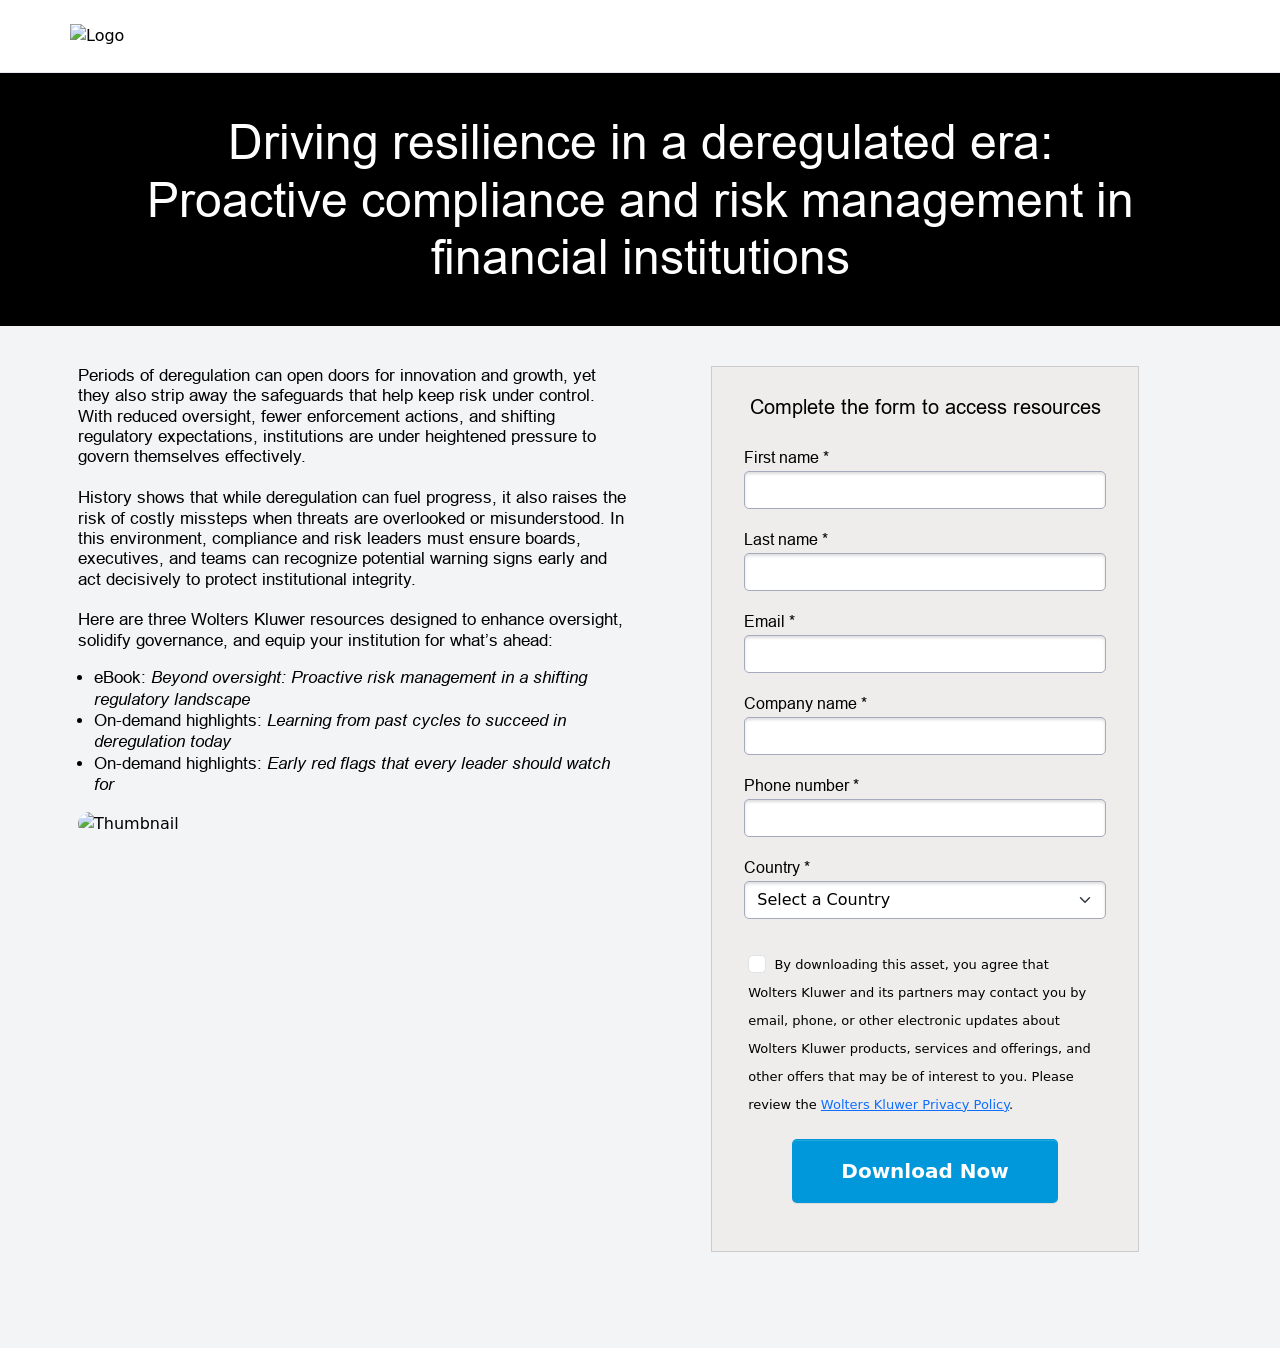
==== commit 4803b8eb: "OPTIN ADDED" ====
--- a/wolters-kluwer-1/index.html
+++ b/wolters-kluwer-1/index.html
@@ -5,7 +5,7 @@
     <!-- Required meta tags -->
     <meta charset="utf-8">
     <meta name="viewport" content="width=device-width, initial-scale=1">
-    <link rel="icon" type="image/x-icon" href="https://hub.contentclik.com/logos/wolters_kluwer.png">
+    <link rel="icon" type="image/x-icon" href="https://hub.contentclik.com/logos/new_b_wolters_kluwer.png">
 
     <!-- Bootstrap CSS -->
     <link href="https://cdn.jsdelivr.net/npm/bootstrap@5.0.2/dist/css/bootstrap.min.css" rel="stylesheet"
@@ -107,7 +107,7 @@
                         <img src="./logotest.png" width="90%" style="max-width: 250px;" alt="Logo">
                     </div> -->
                     <div class="col-12 py-4 px-0 d-flex justify-content-start align-items-center">
-                        <img src="https://hub.contentclik.com/logos/wolters_kluwer.png" width="90%"
+                        <img src="https://hub.contentclik.com/logos/new_b_wolters_kluwer.png" width="90%"
                             style="max-width: 400px;" alt="Logo">
                     </div>
                 </div>
@@ -472,14 +472,20 @@
 
 
 
-                                            <!-- <div class="col-md-12 mt-3  ps-3 pe-4">
-                                        <p
-                                            style="font-size: 13px;color: #888c93 !important;line-height: 28px;font-weight: 500;">
-                                            <input class="form-check-input me-1" type="checkbox"
-                                                style="font-size: 18px;">
-                                            Optin
-                                        </p>
-                                    </div> -->
+                                            <div class="col-md-12 mt-3  ps-3 pe-4">
+                                                <p
+                                                    style="font-size: 13px;color: #000 !important;line-height: 28px;font-weight: 500;">
+                                                    <input class="form-check-input me-1" type="checkbox"
+                                                        style="font-size: 18px;">
+                                                    By downloading this asset, you agree that Wolters Kluwer and its
+                                                    partners may contact you by email, phone, or other electronic
+                                                    updates about Wolters Kluwer products, services and offerings, and
+                                                    other offers that may be of interest to you. Please
+                                                    review the <a
+                                                        href="https://www.wolterskluwer.com/privacy-cookies">Wolters
+                                                        Kluwer Privacy Policy</a>.
+                                                </p>
+                                            </div>
 
 
                                             <div class="col-md-12 pt-1 pb-5">
@@ -603,7 +609,7 @@
                                             <a style="text-decoration: none;"
                                                 href="https://hub.contentclik.com/video/(video_3)_Driving_Resilience_in_a_Deregulated_Era_Webinar_Early_red_flags_that_every_leader_sh.mp4">
                                                 <img class="img-fluid mx-auto shadow-lg border border-dark"
-                                                    src="https://hub.contentclik.com/thumbnails/wolters_kluwer-c.png"
+                                                    src="https://hub.contentclik.com/thumbnails/wolters_kluwer-d.png"
                                                     alt="PDF Thumbnail" width="100%" style="max-width: 500px;">
                                             </a>
                                         </div>
